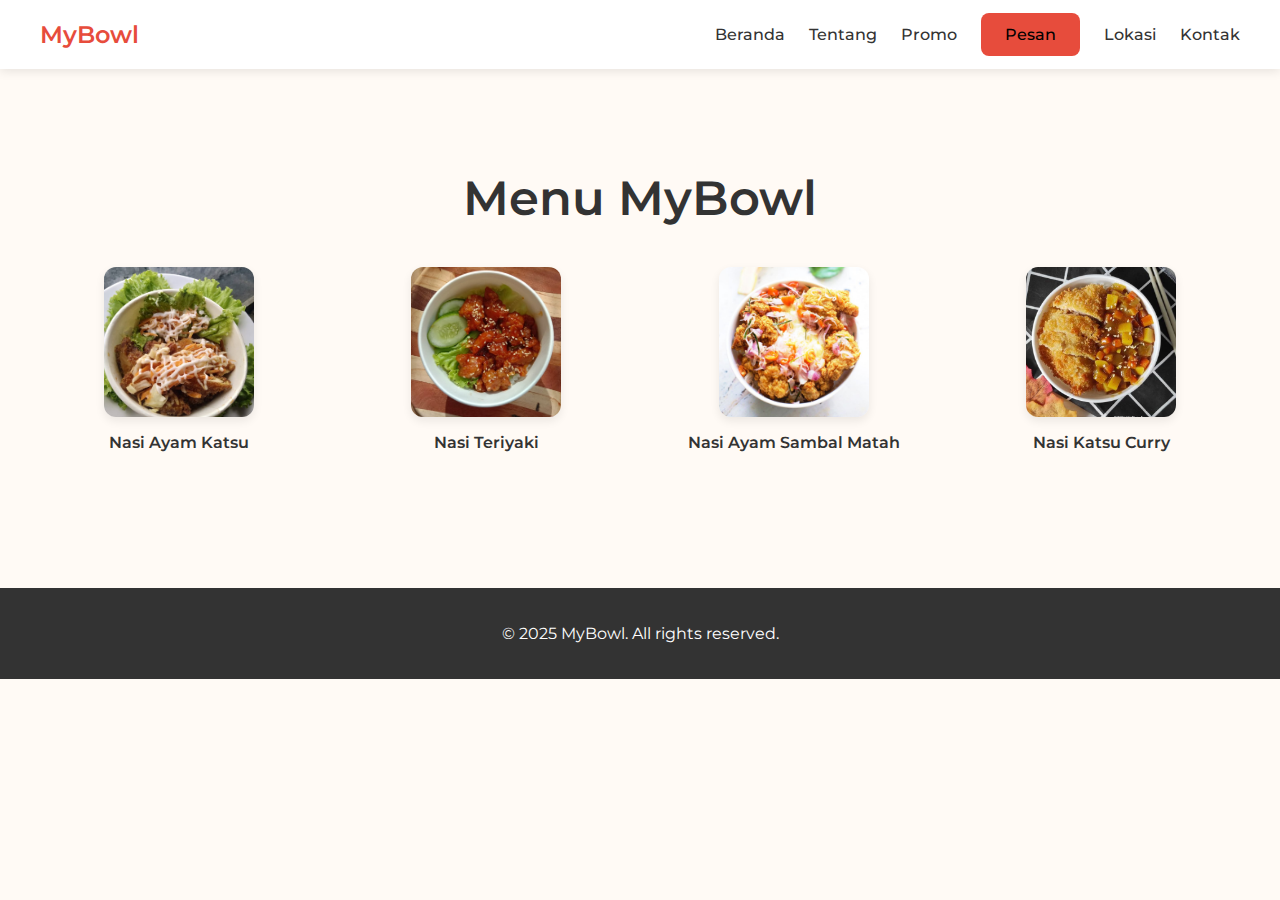
==== pesan.html @ d132d0d2 "project uts" ====
<!DOCTYPE html>
<html lang="id">
<head>
  <meta charset="UTF-8">
  <meta name="viewport" content="width=device-width, initial-scale=1.0">
  <title>Pesan - MyBowl</title>
  <link href="https://fonts.googleapis.com/css2?family=Montserrat:wght@400;600&display=swap" rel="stylesheet">
  <style>
    body {
      margin: 0;
      font-family: 'Montserrat', sans-serif;
      background-color: #fffaf5;
      color: #333;
    }

    header {
      background-color: #fff;
      padding: 20px 40px;
      display: flex;
      justify-content: space-between;
      align-items: center;
      box-shadow: 0 2px 10px rgba(0, 0, 0, 0.1);
    }

    .logo {
      font-weight: 600;
      font-size: 24px;
      color: #e74c3c;
    }

    nav a {
      margin-left: 20px;
      text-decoration: none;
      color: #333;
      font-weight: 500;
    }

    nav a:hover {
        color: #e74c3c; 
      }

    nav a.active {
        color: black;                
        background-color: #e74c3c;   
        border-radius: 8px;          
        padding: 12px 24px;           
      }
    

    .menu-section {
      padding: 60px 20px;
      max-width: 1200px;
      margin: auto;
    }

    .menu-section h2 {
      text-align: center;
      font-size: 48px;
      margin-bottom: 40px;
      font-weight: 600;
      color: #333;
    }

    .menu-grid {
      display: grid;
      grid-template-columns: repeat(auto-fit, minmax(180px, 1fr));
      gap: 30px;
      justify-items: center;
    }

    .menu-item {
      text-align: center;
    }

    .menu-item img {
      width: 150px;
      height: 150px;
      object-fit: cover;
      border-radius: 12px;
      box-shadow: 0 4px 10px rgba(0, 0, 0, 0.08);
      transition: transform 0.3s ease;
    }

    .menu-item img:hover {
      transform: scale(1.05);
    }

    .menu-item p {
      margin-top: 12px;
      font-weight: 600;
    }

    footer {
      background-color: #333;
      color: white;
      text-align: center;
      padding: 20px;
      margin-top: 60px;
    }
  </style>
</head>
<body>

    <header>
        <div class="logo">MyBowl</div>
        <nav>
          <a href="index.html">Beranda</a>
          <a href="tentang.html">Tentang</a>
          <a href="promo.html">Promo</a>
          <a href="pesan.html" class="active">Pesan</a>
          <a href="lokasi.html">Lokasi</a>
          <a href="contact.html">Kontak</a>
        </nav>
      </header>

    <div class="menu-section">
      <h2>Menu MyBowl</h2>
      <div class="menu-grid">
        <div class="menu-item">
          <img src="ayamkatsu.jpeg" alt="Nasi Ayam Katsu">
          <p>Nasi Ayam Katsu</p>
        </div>
        <div class="menu-item">
          <img src="nasiteriyaki.jpeg" alt="Nasi Teriyaki">
          <p>Nasi Teriyaki</p>
        </div>
        <div class="menu-item">
          <img src="nasiayamsambalmatah.jpeg" alt="Nasi Ayam Sambal Matah">
          <p>Nasi Ayam Sambal Matah</p>
        </div>
        <div class="menu-item">
          <img src="nasikatsucurry.jpg" alt="Nasi Katsu Curry">
          <p>Nasi Katsu Curry</p>
        </div>
      </div>
    </div>

  <footer>
    <p>&copy; 2025 MyBowl. All rights reserved.</p>
  </footer>

</body>
</html>
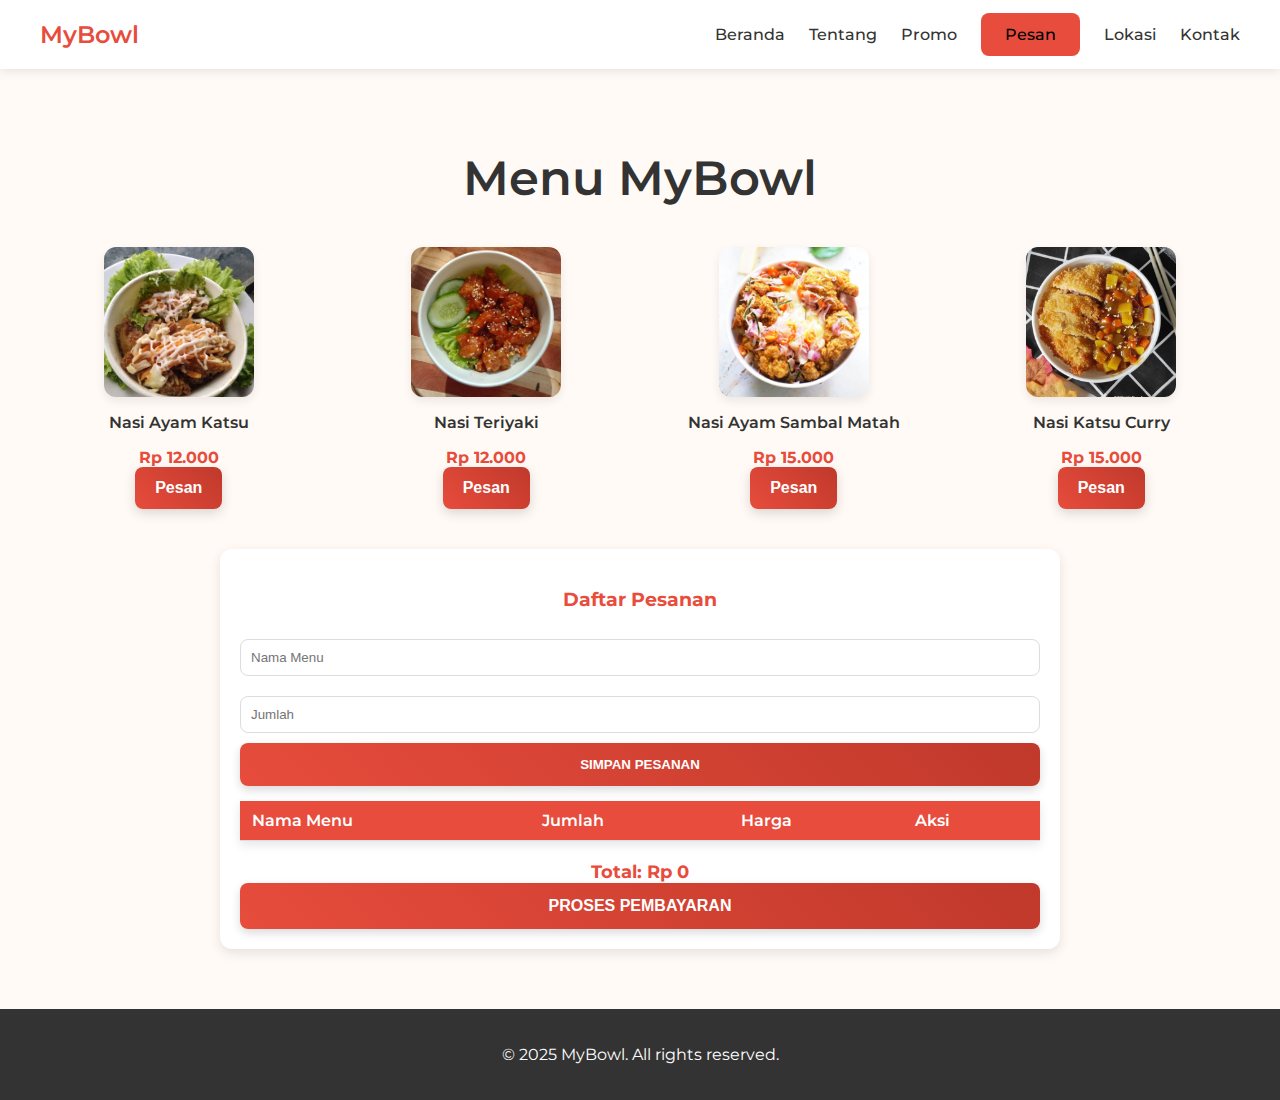
==== commit 98598386: "Add files via upload" ====
--- a/pesan.html
+++ b/pesan.html
@@ -37,18 +37,17 @@
 
     nav a:hover {
         color: #e74c3c; 
-      }
+    }
 
     nav a.active {
         color: black;                
         background-color: #e74c3c;   
         border-radius: 8px;          
         padding: 12px 24px;           
-      }
-    
+    }
 
     .menu-section {
-      padding: 60px 20px;
+      padding: 40px 20px;
       max-width: 1200px;
       margin: auto;
     }
@@ -70,6 +69,7 @@
 
     .menu-item {
       text-align: center;
+      position: relative;
     }
 
     .menu-item img {
@@ -90,6 +90,39 @@
       font-weight: 600;
     }
 
+    .harga {
+      font-size: 16px;
+      color: #e74c3c;
+      font-weight: bold;
+      margin-top: 5px;
+    }
+
+    .pesan-button {
+      padding: 12px 20px;
+      background: linear-gradient(45deg, #e74c3c, #c0392b);
+      color: white;
+      font-weight: 600;
+      font-size: 16px;
+      border: none;
+      border-radius: 8px;
+      cursor: pointer;
+      transition: transform 0.3s ease, box-shadow 0.3s ease, background 0.3s ease;
+      box-shadow: 0 4px 12px rgba(0, 0, 0, 0.15);
+      display: inline-block;
+    }
+
+    .pesan-button:hover {
+      transform: scale(1.05);
+      box-shadow: 0 8px 16px rgba(0, 0, 0, 0.2);
+      background: linear-gradient(45deg, #c0392b, #e74c3c);
+    }
+
+    .pesan-button:active {
+      transform: scale(1);
+      box-shadow: 0 4px 12px rgba(0, 0, 0, 0.15);
+      background: #e74c3c;
+    }
+
     footer {
       background-color: #333;
       color: white;
@@ -97,47 +130,255 @@
       padding: 20px;
       margin-top: 60px;
     }
+
+    .pesan-section {
+      padding: 20px;
+      max-width: 800px;
+      margin: auto;
+      background-color: #fff;
+      box-shadow: 0 4px 12px rgba(0, 0, 0, 0.1);
+      border-radius: 12px;
+    }
+
+    .pesan-section input {
+      width: 100%;
+      padding: 10px;
+      margin: 10px 0;
+      border: 1px solid #ddd;
+      border-radius: 8px;
+      box-sizing: border-box;
+    }
+
+    .pesan-section button {
+      width: 100%;
+      padding: 14px;
+      background: linear-gradient(45deg, #e74c3c, #c0392b);
+      color: white;
+      border: none;
+      border-radius: 8px;
+      font-weight: 600;
+      cursor: pointer;
+      text-transform: uppercase;
+      box-shadow: 0 4px 10px rgba(0, 0, 0, 0.15);
+      transition: all 0.3s ease-in-out;
+    }
+
+    .pesan-section button:hover {
+      background: linear-gradient(45deg, #c0392b, #e74c3c);
+      box-shadow: 0 8px 20px rgba(0, 0, 0, 0.2);
+      transform: translateY(-4px);
+    }
+
+    .pesan-section button:active {
+      background: #e74c3c;
+      box-shadow: none;
+      transform: translateY(0);
+    }
+
+    #tabel-pesanan {
+      width: 100%;
+      border-collapse: collapse;
+      margin-top: 15px;
+      box-shadow: 0 4px 10px rgba(0, 0, 0, 0.1);
+    }
+
+    #tabel-pesanan th, #tabel-pesanan td {
+      padding: 10px 12px;
+      text-align: left;
+      border-bottom: 1px solid #ddd;
+    }
+
+    #tabel-pesanan th {
+      background-color: #e74c3c;
+      color: white;
+      font-weight: 600;
+    }
+
+    #tabel-pesanan tbody tr:hover {
+      background-color: #f7f7f7;
+    }
+
+    #tabel-pesanan button {
+      padding: 6px 12px;
+      margin: 0 5px;
+      border-radius: 5px;
+      font-weight: 600;
+      cursor: pointer;
+      transition: all 0.3s ease;
+    }
+
+    #tabel-pesanan button:hover {
+      background-color: #e74c3c;
+      color: white;
+    }
+
+    .edit-button {
+      background-color: #f39c12;
+      border: none;
+    }
+
+    .hapus-button {
+      background-color: #c0392b;
+      border: none;
+    }
+
+    .total-section {
+      font-weight: bold;
+      text-align: center;
+      margin-top: 20px;
+      font-size: 18px;
+      color: #e74c3c;
+    }
+
   </style>
 </head>
 <body>
 
-    <header>
-        <div class="logo">MyBowl</div>
-        <nav>
-          <a href="index.html">Beranda</a>
-          <a href="tentang.html">Tentang</a>
-          <a href="promo.html">Promo</a>
-          <a href="pesan.html" class="active">Pesan</a>
-          <a href="lokasi.html">Lokasi</a>
-          <a href="contact.html">Kontak</a>
-        </nav>
-      </header>
-
-    <div class="menu-section">
-      <h2>Menu MyBowl</h2>
-      <div class="menu-grid">
-        <div class="menu-item">
-          <img src="ayamkatsu.jpeg" alt="Nasi Ayam Katsu">
-          <p>Nasi Ayam Katsu</p>
-        </div>
-        <div class="menu-item">
-          <img src="nasiteriyaki.jpeg" alt="Nasi Teriyaki">
-          <p>Nasi Teriyaki</p>
-        </div>
-        <div class="menu-item">
-          <img src="nasiayamsambalmatah.jpeg" alt="Nasi Ayam Sambal Matah">
-          <p>Nasi Ayam Sambal Matah</p>
-        </div>
-        <div class="menu-item">
-          <img src="nasikatsucurry.jpg" alt="Nasi Katsu Curry">
-          <p>Nasi Katsu Curry</p>
-        </div>
+  <header>
+    <div class="logo">MyBowl</div>
+    <nav>
+      <a href="index.html">Beranda</a>
+      <a href="tentang.html">Tentang</a>
+      <a href="promo.html">Promo</a>
+      <a href="pesan.html" class="active">Pesan</a>
+      <a href="lokasi.html">Lokasi</a>
+      <a href="contact.html">Kontak</a>
+    </nav>
+  </header>
+
+  <div class="menu-section">
+    <h2>Menu MyBowl</h2>
+    <div class="menu-grid">
+      <div class="menu-item" data-name="Nasi Ayam Katsu" data-price="12000">
+        <img src="ayamkatsu.jpeg" alt="Nasi Ayam Katsu">
+        <p>Nasi Ayam Katsu</p>
+        <div class="harga">Rp 12.000</div>
+        <button class="pesan-button" onclick="tambahPesanan(this)">Pesan</button>
+      </div>
+
+      <div class="menu-item" data-name="Nasi Teriyaki" data-price="12000">
+        <img src="nasiteriyaki.jpeg" alt="Nasi Teriyaki">
+        <p>Nasi Teriyaki</p>
+        <div class="harga">Rp 12.000</div>
+        <button class="pesan-button" onclick="tambahPesanan(this)">Pesan</button>
+      </div>
+
+      <div class="menu-item" data-name="Nasi Ayam Sambal Matah" data-price="15000">
+        <img src="nasiayamsambalmatah.jpeg" alt="Nasi Ayam Sambal Matah">
+        <p>Nasi Ayam Sambal Matah</p>
+        <div class="harga">Rp 15.000</div>
+        <button class="pesan-button" onclick="tambahPesanan(this)">Pesan</button>
+      </div>
+
+      <div class="menu-item" data-name="Nasi Katsu Curry" data-price="15000">
+        <img src="nasikatsucurry.jpg" alt="Nasi Katsu Curry">
+        <p>Nasi Katsu Curry</p>
+        <div class="harga">Rp 15.000</div>
+        <button class="pesan-button" onclick="tambahPesanan(this)">Pesan</button>
       </div>
     </div>
+  </div>
+
+  <section class="pesan-section">
+    <h3 style="text-align: center; color: #e74c3c;">Daftar Pesanan</h3>
+    <input id="promo-nama" type="text" placeholder="Nama Menu" readonly />
+    <input id="jumlah" type="number" min="1" placeholder="Jumlah" />
+    <button onclick="simpanPesanan()">Simpan Pesanan</button>
+
+    <table id="tabel-pesanan">
+      <thead>
+        <tr>
+          <th>Nama Menu</th>
+          <th>Jumlah</th>
+          <th>Harga</th>
+          <th>Aksi</th>
+        </tr>
+      </thead>
+      <tbody></tbody>
+    </table>
+
+    <div class="total-section" id="total-harga">Total: Rp 0</div>
+    <button onclick="prosesPembayaran()" class="pesan-button">Proses Pembayaran</button>
+  </section>
 
   <footer>
     <p>&copy; 2025 MyBowl. All rights reserved.</p>
   </footer>
 
+  <script>
+    let editIndex = -1;
+    let totalHarga = 0;
+
+    function tambahPesanan(button) {
+      const card = button.closest('.menu-item');
+      const namaMenu = card.getAttribute('data-name');
+      const harga = parseInt(card.getAttribute('data-price'));
+      document.getElementById("promo-nama").value = namaMenu;
+      document.getElementById("jumlah").value = 1;
+      editIndex = -1;
+      document.getElementById("total-harga").innerText = `Total: Rp ${totalHarga.toLocaleString()}`;
+    }
+
+    function simpanPesanan() {
+      const nama = document.getElementById("promo-nama").value;
+      const jumlah = parseInt(document.getElementById("jumlah").value);
+      const tbody = document.getElementById("tabel-pesanan").querySelector("tbody");
+      const hargaPerItem = parseInt(document.querySelector('.menu-item[data-name="'+nama+'"]').getAttribute('data-price'));
+
+      if (!nama || jumlah < 1) return alert("Isi data dengan benar.");
+
+      const hargaTotal = hargaPerItem * jumlah;
+      totalHarga += hargaTotal;
+
+      if (editIndex >= 0) {
+        const row = tbody.rows[editIndex];
+        row.cells[0].innerText = nama;
+        row.cells[1].innerText = jumlah;
+        row.cells[2].innerText = `Rp ${hargaTotal.toLocaleString()}`;
+        editIndex = -1;
+      } else {
+        const row = tbody.insertRow();
+        row.insertCell(0).innerText = nama;
+        row.insertCell(1).innerText = jumlah;
+        row.insertCell(2).innerText = `Rp ${hargaTotal.toLocaleString()}`;
+        const aksi = row.insertCell(3);
+        aksi.innerHTML = `
+          <button class="edit-button" onclick="editPesanan(this)">Edit</button>
+          <button class="hapus-button" onclick="hapusPesanan(this)">Hapus</button>
+        `;
+      }
+
+      document.getElementById("promo-nama").value = "";
+      document.getElementById("jumlah").value = "";
+      document.getElementById("total-harga").innerText = `Total: Rp ${totalHarga.toLocaleString()}`;
+    }
+
+    function editPesanan(button) {
+      const row = button.parentElement.parentElement;
+      document.getElementById("promo-nama").value = row.cells[0].innerText;
+      document.getElementById("jumlah").value = row.cells[1].innerText;
+      editIndex = row.rowIndex - 1;
+    }
+
+    function hapusPesanan(button) {
+      const row = button.parentElement.parentElement;
+      const hargaPerItem = parseInt(row.cells[2].innerText.replace('Rp ', '').replace(',', ''));
+      totalHarga -= hargaPerItem;
+      row.remove();
+      document.getElementById("total-harga").innerText = `Total: Rp ${totalHarga.toLocaleString()}`;
+    }
+
+    function prosesPembayaran() {
+      if (totalHarga > 0) {
+        alert(`Pembayaran sebesar Rp ${totalHarga.toLocaleString()} telah diproses.`);
+        totalHarga = 0;
+        document.getElementById("tabel-pesanan").querySelector("tbody").innerHTML = '';
+        document.getElementById("total-harga").innerText = `Total: Rp 0`;
+      } else {
+        alert("Tidak ada pesanan yang dapat diproses.");
+      }
+    }
+  </script>
+
 </body>
 </html>
